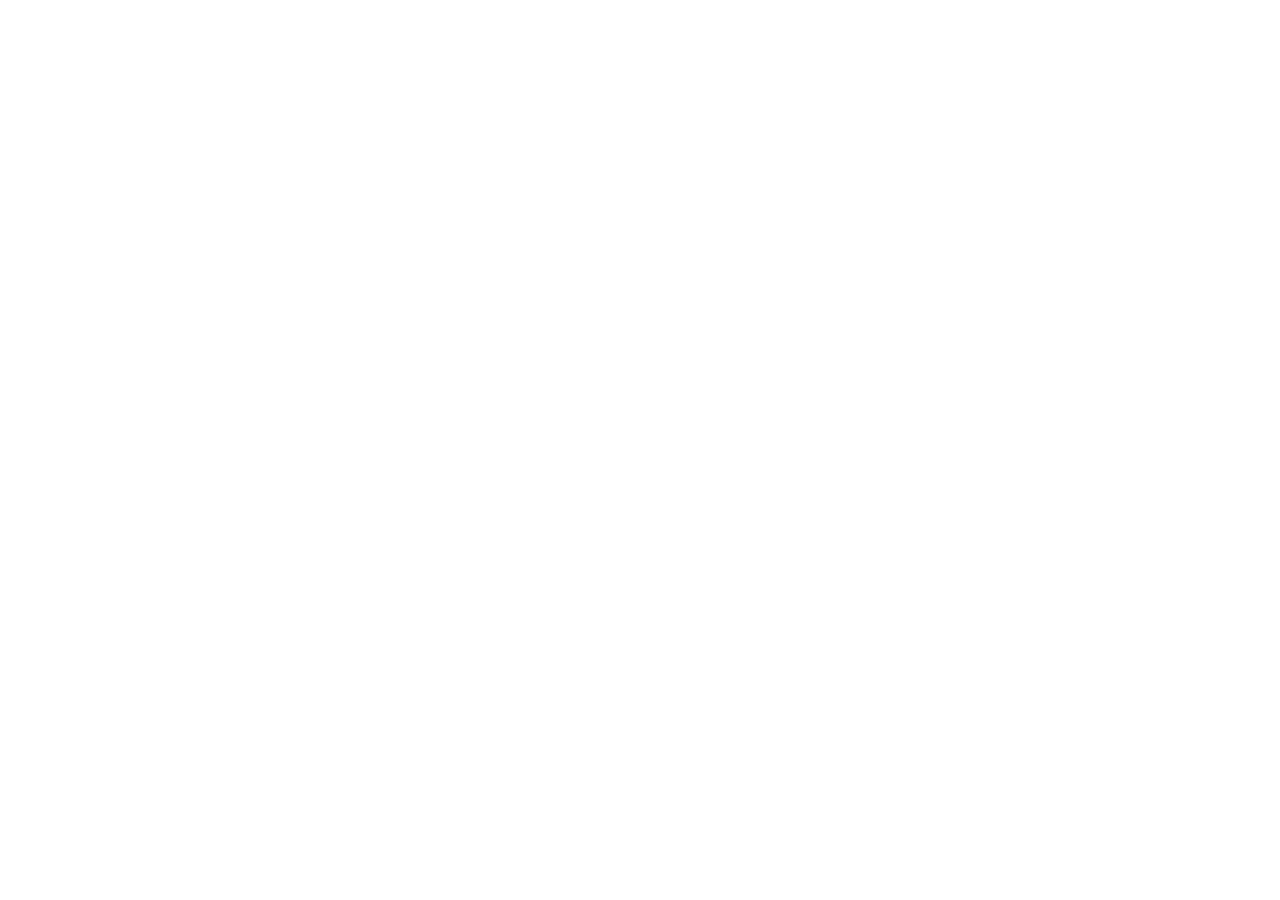
==== client/index.html @ 66d57af8 "Add professional portfolio website with project showcases and contact information Initialize the per" ====
<!DOCTYPE html>
<html lang="en">
  <head>
    <meta charset="UTF-8" />
    <meta name="viewport" content="width=device-width, initial-scale=1.0, maximum-scale=1" />
    <title>Alex Johnson - Full Stack Developer | Portfolio</title>
    <meta name="description" content="Full Stack Developer specializing in React, Node.js, and modern web technologies. View my portfolio of projects, work experience, and get in touch." />
    <meta property="og:title" content="Alex Johnson - Full Stack Developer Portfolio" />
    <meta property="og:description" content="Full Stack Developer specializing in React, Node.js, and modern web technologies." />
    <meta property="og:type" content="website" />
    <link rel="preconnect" href="https://fonts.googleapis.com">
    <link rel="preconnect" href="https://fonts.gstatic.com" crossorigin>
    <link href="https://fonts.googleapis.com/css2?family=Architects+Daughter&family=DM+Sans:ital,opsz,wght@0,9..40,100..1000;1,9..40,100..1000&family=Fira+Code:wght@300..700&family=Geist+Mono:wght@100..900&family=Geist:wght@100..900&family=IBM+Plex+Mono:ital,wght@0,100;0,200;0,300;0,400;0,500;0,600;0,700;1,100;1,200;1,300;1,400;1,500;1,600;1,700&family=IBM+Plex+Sans:ital,wght@0,100..700;1,100..700&family=Inter:ital,opsz,wght@0,14..32,100..900;1,14..32,100..900&family=JetBrains+Mono:ital,wght@0,100..800;1,100..800&family=Libre+Baskerville:ital,wght@0,400;0,700;1,400&family=Lora:ital,wght@0,400..700;1,400..700&family=Merriweather:ital,opsz,wght@0,18..144,300..900;1,18..144,300..900&family=Montserrat:ital,wght@0,100..900;1,100..900&family=Open+Sans:ital,wght@0,300..800;1,300..800&family=Outfit:wght@100..900&family=Oxanium:wght@200..800&family=Playfair+Display:ital,wght@0,400..900;1,400..900&family=Plus+Jakarta+Sans:ital,wght@0,200..800;1,200..800&family=Poppins:ital,wght@0,100;0,200;0,300;0,400;0,500;0,600;0,700;0,800;0,900;1,100;1,200;1,300;1,400;1,500;1,600;1,700;1,800;1,900&family=Roboto+Mono:ital,wght@0,100..700;1,100..700&family=Roboto:ital,wght@0,100..900;1,100..900&family=Source+Code+Pro:ital,wght@0,200..900;1,200..900&family=Source+Serif+4:ital,opsz,wght@0,8..60,200..900;1,8..60,200..900&family=Space+Grotesk:wght@300..700&family=Space+Mono:ital,wght@0,400;0,700;1,400;1,700&display=swap" rel="stylesheet">
  </head>
  <body>
    <div id="root"></div>
    <script type="module" src="/src/main.tsx"></script>
  </body>
</html>
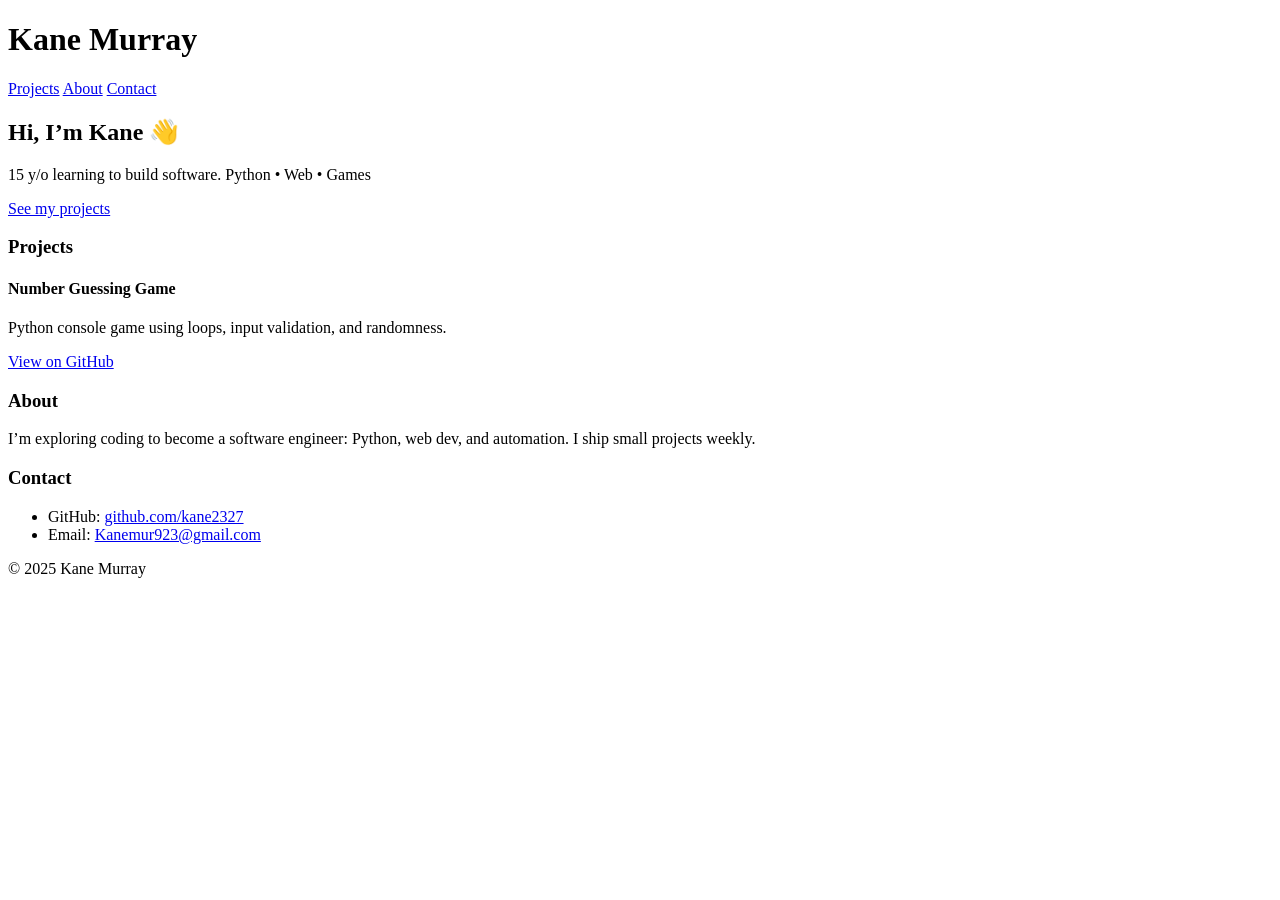
==== commit bd7fa13b: "Initial site" ====
--- a/client/index.html
+++ b/client/index.html
@@ -1,19 +1,53 @@
 <!DOCTYPE html>
 <html lang="en">
-  <head>
-    <meta charset="UTF-8" />
-    <meta name="viewport" content="width=device-width, initial-scale=1.0, maximum-scale=1" />
-    <title>Alex Johnson - Full Stack Developer | Portfolio</title>
-    <meta name="description" content="Full Stack Developer specializing in React, Node.js, and modern web technologies. View my portfolio of projects, work experience, and get in touch." />
-    <meta property="og:title" content="Alex Johnson - Full Stack Developer Portfolio" />
-    <meta property="og:description" content="Full Stack Developer specializing in React, Node.js, and modern web technologies." />
-    <meta property="og:type" content="website" />
-    <link rel="preconnect" href="https://fonts.googleapis.com">
-    <link rel="preconnect" href="https://fonts.gstatic.com" crossorigin>
-    <link href="https://fonts.googleapis.com/css2?family=Architects+Daughter&family=DM+Sans:ital,opsz,wght@0,9..40,100..1000;1,9..40,100..1000&family=Fira+Code:wght@300..700&family=Geist+Mono:wght@100..900&family=Geist:wght@100..900&family=IBM+Plex+Mono:ital,wght@0,100;0,200;0,300;0,400;0,500;0,600;0,700;1,100;1,200;1,300;1,400;1,500;1,600;1,700&family=IBM+Plex+Sans:ital,wght@0,100..700;1,100..700&family=Inter:ital,opsz,wght@0,14..32,100..900;1,14..32,100..900&family=JetBrains+Mono:ital,wght@0,100..800;1,100..800&family=Libre+Baskerville:ital,wght@0,400;0,700;1,400&family=Lora:ital,wght@0,400..700;1,400..700&family=Merriweather:ital,opsz,wght@0,18..144,300..900;1,18..144,300..900&family=Montserrat:ital,wght@0,100..900;1,100..900&family=Open+Sans:ital,wght@0,300..800;1,300..800&family=Outfit:wght@100..900&family=Oxanium:wght@200..800&family=Playfair+Display:ital,wght@0,400..900;1,400..900&family=Plus+Jakarta+Sans:ital,wght@0,200..800;1,200..800&family=Poppins:ital,wght@0,100;0,200;0,300;0,400;0,500;0,600;0,700;0,800;0,900;1,100;1,200;1,300;1,400;1,500;1,600;1,700;1,800;1,900&family=Roboto+Mono:ital,wght@0,100..700;1,100..700&family=Roboto:ital,wght@0,100..900;1,100..900&family=Source+Code+Pro:ital,wght@0,200..900;1,200..900&family=Source+Serif+4:ital,opsz,wght@0,8..60,200..900;1,8..60,200..900&family=Space+Grotesk:wght@300..700&family=Space+Mono:ital,wght@0,400;0,700;1,400;1,700&display=swap" rel="stylesheet">
-  </head>
-  <body>
-    <div id="root"></div>
-    <script type="module" src="/src/main.tsx"></script>
-  </body>
-</html>+<head>
+  <meta charset="UTF-8" />
+  <meta name="viewport" content="width=device-width, initial-scale=1" />
+  <title>Kane Murray • Developer</title>
+  <link rel="stylesheet" href="style.css" />
+</head>
+<body>
+  <header class="nav">
+    <h1>Kane Murray</h1>
+    <nav>
+      <a href="#projects">Projects</a>
+      <a href="#about">About</a>
+      <a href="#contact">Contact</a>
+    </nav>
+  </header>
+
+  <section class="hero">
+    <h2>Hi, I’m Kane 👋</h2>
+    <p>15 y/o learning to build software. Python • Web • Games</p>
+    <a class="btn" href="#projects">See my projects</a>
+  </section>
+
+  <section id="projects" class="section">
+    <h3>Projects</h3>
+    <div class="cards">
+      <article class="card">
+        <h4>Number Guessing Game</h4>
+        <p>Python console game using loops, input validation, and randomness.</p>
+        <a target="_blank" href="https://github.com/YOUR-USERNAME/number-guessing-game">View on GitHub</a>
+      </article>
+      <!-- Add more project cards as you build them -->
+    </div>
+  </section>
+
+  <section id="about" class="section">
+    <h3>About</h3>
+    <p>I’m exploring coding to become a software engineer: Python, web dev, and automation. I ship small projects weekly.</p>
+  </section>
+
+  <section id="contact" class="section">
+    <h3>Contact</h3>
+    <ul>
+      <li>GitHub: <a target="_blank" href="https://github.com/kane2327">github.com/kane2327</a></li>
+      <li>Email: <a href="mailto:Kanemur923@gmail.com">Kanemur923@gmail.com</a></li>
+    </ul>
+  </section>
+
+  <footer class="footer">© 2025 Kane Murray</footer>
+  <script src="script.js"></script>
+</body>
+</html>
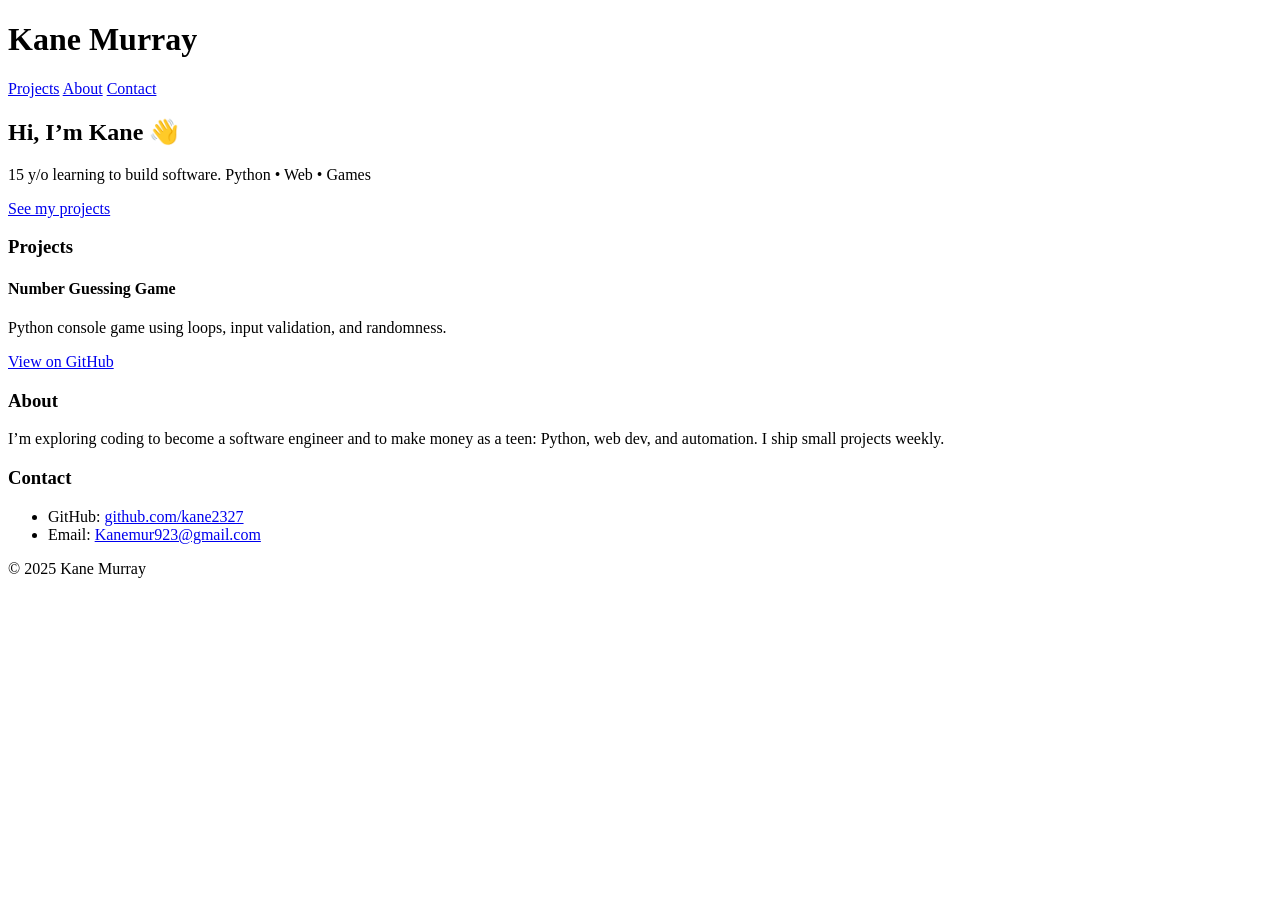
==== commit 52594c27: "initial site" ====
--- a/client/index.html
+++ b/client/index.html
@@ -36,7 +36,7 @@
 
   <section id="about" class="section">
     <h3>About</h3>
-    <p>I’m exploring coding to become a software engineer: Python, web dev, and automation. I ship small projects weekly.</p>
+    <p>I’m exploring coding to become a software engineer and to make money as a teen: Python, web dev, and automation. I ship small projects weekly.</p>
   </section>
 
   <section id="contact" class="section">
